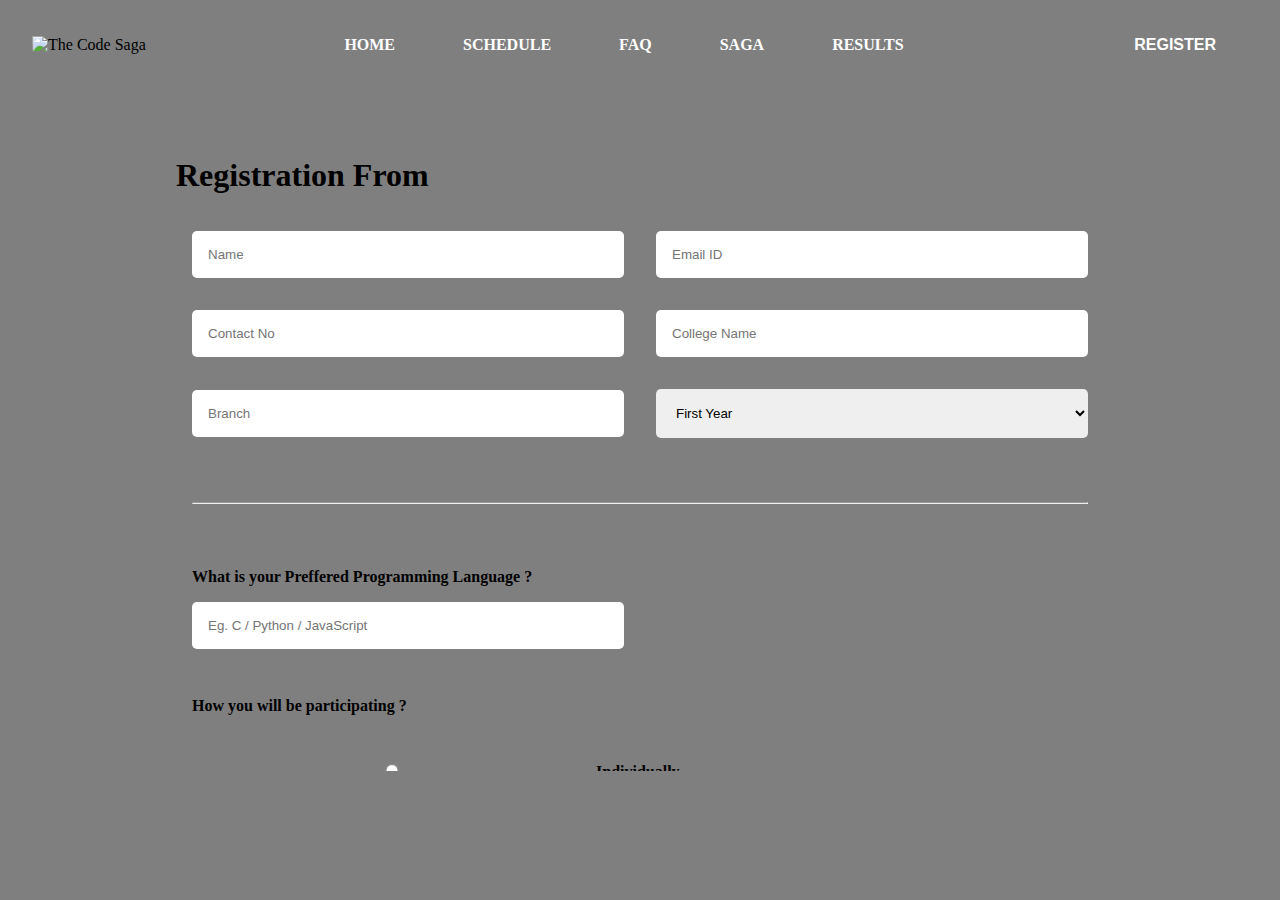
==== pages/registration.html @ 2d0e2211 "generate registration code" ====
<!DOCTYPE html>
<html lang="en">

<head>
  <meta charset="UTF-8">
  <meta name="viewport" content="width=device-width, initial-scale=1.0">
  <title>The Code Saga | Registration</title>

  <!-- styles  -->
  <link rel="stylesheet" href="../styles/registration.css">
  <link rel="stylesheet" href="../styles/navbar.css">
  <link rel="stylesheet" href="../styles/global.css">
  <link rel="stylesheet" href="../styles/utils.css">

  <!-- scripts -->
  <script src="../scripts/handle_payment.js" defer></script>
  <script src="../scripts/helpers.js" defer></script>
</head>

<body>
  <!-- navbar  -->
  <header>
    <nav>

      <div class="brand">
        <img src="../assets/logo/TheCodeSaga_WithoutGlow.svg" alt="The Code Saga">
      </div>

      <div class="navLinks">
        <ul>
          <li><a href="../index.html">HOME</a></li>
          <li><a href="schedule.html">SCHEDULE</a></li>
          <li><a href="faq.html">FAQ</a></li>
          <li><a href="saga.html">SAGA</a></li>
          <li><a href="results.html">RESULTS</a></li>
        </ul>
      </div>

      <div class="cta">
        <a href="registration.html">
          <button>REGISTER</button>
        </a>
      </div>

      <div class="menuIconContainer">
        <div class="menuOpenIconWrapper">
          <img src="../assets/icons/menu-outline.svg" alt="MenuIcon">
        </div>
        <div class="menuCloseIconWrapper">
        </div>
      </div>

    </nav>
  </header>

  <div id="root">

    <div class="formContainer">
      <div class="formWrapper">
        <div class="formTitle">
          <h1>Registration From</h1>
        </div>
        <div class="formContentContainer">

          <form action="">

            <div class="generalInfo">
              <div class="name">
                <input type="text" placeholder="Name">
              </div>
              <div class="email">
                <input type="email" placeholder="Email ID">
              </div>
              <div class="phone">
                <input type="number" placeholder="Contact No">
              </div>
              <div class="college">
                <input type="text" placeholder="College Name">
              </div>
              <div class="branch">
                <input type="text" placeholder="Branch">
              </div>
              <div class="year">
                <select name="name">
                  <option value="FY">First Year</option>
                  <option value="SY">Second Year</option>
                  <option value="TY">Third Year</option>
                </select>
              </div>
            </div>

            <hr style="margin-block: 4rem;">

            <div class="preference">
              <div class="language">
                <label for="language">What is your Preffered Programming Language ?</label>
                <input id="language" type="text" placeholder="Eg. C / Python / JavaScript">
              </div>
              <div class="method">
                <label for="">How you will be participating ?</label>

                <label for="individually" class="radio-button-label">
                  <input id="individualParticipation" name="participation" type="radio" value="Individually">
                  Individually
                </label>

                <label for="team">
                  <input id="teamParticipation" name="participation" type="radio" value="Team (max 2 members)">
                  Team (max 2 members)
                </label>
              </div>

              <div class="teamName" style="display: none; margin-top: 2rem;">
                <input type="text" placeholder="Team Name">
                <span>Note: Make Sure your partner has same team name</span>
              </div>

            </div>

            <hr style="margin-block: 4rem;">

            <div class="payment">
              <label for="">What is your preffered payment Method ?</label>

              <label for="" class="radio-button-label">
                <input id="UPIRadio" name="participation" type="radio" value="Individually">
                UPI
              </label>

              <label for="team">
                <input id="cashRadio" name="participation" type="radio" value="cash">
                Cash (spot entry)
              </label>

              <div class="upiQRContainer" style="display: none;">
                <img src="../assets/images/phonePe.jpg" alt="phonePe QR">
                <span>Registration Fees: Rs. 100/ per head-</span>

                <label for="fileUpload">Upload Transaction Screen Short As a Proof</label>
                <input type="file" id="fileUpload" name="fileUpload">
              </div>

              <div class="CashRegistrationIDContainer" style="display: none;">
                <h1 id="rid">ID Yeil Ithe</h1>
                <span>Note: Share this Registration ID with the volunteer when appeared for spot entry</span>
              </div>

            </div>


            <hr style="margin-block: 4rem;">

            <div class="submit">
              <input type="submit" value="SUBMIT">
            </div>

        </div>
        </form>

      </div>
    </div>
  </div>

  </div>
</body>

</html>
---- styles/registration.css ----
#root {
  width: 100%;
  height: 90vh;
  display: flex;
  justify-content: center;
  align-items: center;
}

.formWrapper {
  background: var(--primary-clr);
  height: 80vh;
  width: 80vw;
  border-radius: 8px;
  /* overflow: auto; */
}

.formWrapper .formTitle {
  height: 5rem;
  display: flex;
  align-items: center;
  padding-left: 3rem;
}

.formWrapper .formTitle h1 {
  color: var(--text-clr-primary);
  font-family: var(--primary-font);
  text-shadow: var(--text-clr-primary-glow);
}

.formContentContainer {
  display: flex;
  justify-content: center;
  margin-top: 1rem;
  height: 60vh;
  overflow-y: scroll;
}

.formContentContainer::-webkit-scrollbar {
  width: 0px;
}

.formContentContainer .generalInfo {
  display: grid;
  grid-template-columns: repeat(2, 1fr);
  gap: 2rem;
  place-items: center;
}

.CashRegistrationIDContainer {
  color: white;
}


/* 300  */
@media only screen and (max-width: 735px) {
  .formContentContainer .generalInfo {
    grid-template-columns: repeat(1, 1fr);
  }
}

@media only screen and (min-width: 650px) {

  input,
  select {
    width: 15rem;
    padding: 1rem 1rem;
    border-radius: 5px;
    outline: none;
    caret-color: var(--primary-clr);
    border: none;
  }
}

.formContentContainer .teamName span {
  display: block;
  margin-top: 0.5rem;
  font-size: 1rem;
  font-family: var(--tertiary-font);
  color: var(--text-clr-primary);
}

.formContentContainer .upiQRContainer {
  display: flex;
  justify-content: center;
  align-items: center;
  flex-direction: column;
  padding-block: 2rem;
  text-align: center;
}

.formContentContainer .upiQRContainer img {
  width: 20rem;
}

.formContentContainer .upiQRContainer span {
  display: block;
  color: var(--text-clr-primary);
  font-family: var(--primary-font);
  margin-block: 2rem;
  font-size: 1rem;
  font-weight: 700;
}

.formContentContainer .submit {
  display: flex;
  justify-content: center;
  align-items: center;
}

.formContentContainer .submit input {
  background: var(--secondary-clr);
  color: var(--text-clr-primary);
  border: none;
  border-radius: 50px;
  font-size: 1.5rem;
  box-shadow: var(--text-clr-secondary-glow);
  transition: 0.3s ease;
}

.formContentContainer .submit input:hover {
  opacity: 0.8;
  cursor: pointer;
}

input,
select {
  width: 25rem;
  padding: 1rem 1rem;
  border-radius: 5px;
  outline: none;
  caret-color: var(--primary-clr);
  border: none;
}

select {
  width: 27rem;
}

label {
  display: block;
  color: var(--text-clr-primary);
  font-family: var(--tertiary-font);
  margin-top: 3rem;
  margin-bottom: 1rem;
  font-weight: 700;
}
---- styles/navbar.css ----
header {
  background: var(--primary-clr);
  height: 10vh;
  position: sticky;
  top: 0;
  left: 0;
  z-index: 99999;
  display: flex;
  justify-content: center;
  align-items: center;
}

nav {
  width: 95%;
  display: flex;
  justify-content: space-between;
  align-items: center;
}

nav .brand img {
  width: 3rem;
}

nav .navLinks ul li {
  display: inline-block;
  font-weight: 800;
  color: white;
  font-family: var(--secondary-font);
  transition: 0.3s ease;
}

nav .navLinks ul li:hover {
  color: var(--secondary-clr);
  text-shadow: 1px 1px 15px var(--secondary-clr);
}

nav .navLinks ul li {
  margin-inline: 2rem;
}

nav .cta button {
  background: var(--secondary-clr);
  color: white;
  border-radius: 50px;
  padding-inline: 2rem;
  padding-block: 0.5rem;
  transition: 0.3s ease;
  font-weight: 700;
  text-transform: uppercase;
}

nav .cta button:hover {
  box-shadow: 1px 1px 15px var(--secondary-clr);
}

nav .menuIconContainer {
  display: none;
  position: relative;
}

nav .menuIconContainer img {
  width: 3rem;
  filter: invert(1);
}

nav .menuIconContainer .menuCloseIconWrapper {
  position: absolute;
  top: 0;
}

@media only screen and (max-width: 865px) {
  nav .menuIconContainer {
    display: block;
  }

  nav .navLinks,
  .cta {
    display: none;
  }

  header {
    height: 8vh;
  }
}
---- styles/global.css ----
html {
  height: 100%;
  font-size: 100%;
  box-sizing: border-box;
}

*,
*::after,
*::before {
  padding: 0;
  margin: 0;
}

html::-webkit-scrollbar {
  width: 8px;
}

@media only screen and (max-width: 1300px) {
  html::-webkit-scrollbar {
    width: 4px;
  }
}

html::-webkit-scrollbar-thumb {
  background-color: aqua;
  border-radius: 15px;
}

html::-webkit-scrollbar-track {
  background: red;
}

body {
  height: 100%;
  background-size: auto;
  background-repeat: no-repeat;
}

a,
a:visited,
a:active {
  text-decoration: none;
  color: inherit;
}

li {
  list-style: none;
}

button {
  padding: 0.8rem 1rem;
  border-radius: 8px;
  border: none;
  font-size: 1rem;
  font-weight: 100;
  transition: 0.3s ease;
  cursor: pointer;
}

body {
  background: rgba(0, 0, 0, 0.5) url("../assets/images/bg.svg");
  background-position: right;
  background-blend-mode: darken;
  background-repeat: no-repeat;
  background-size: cover;
}
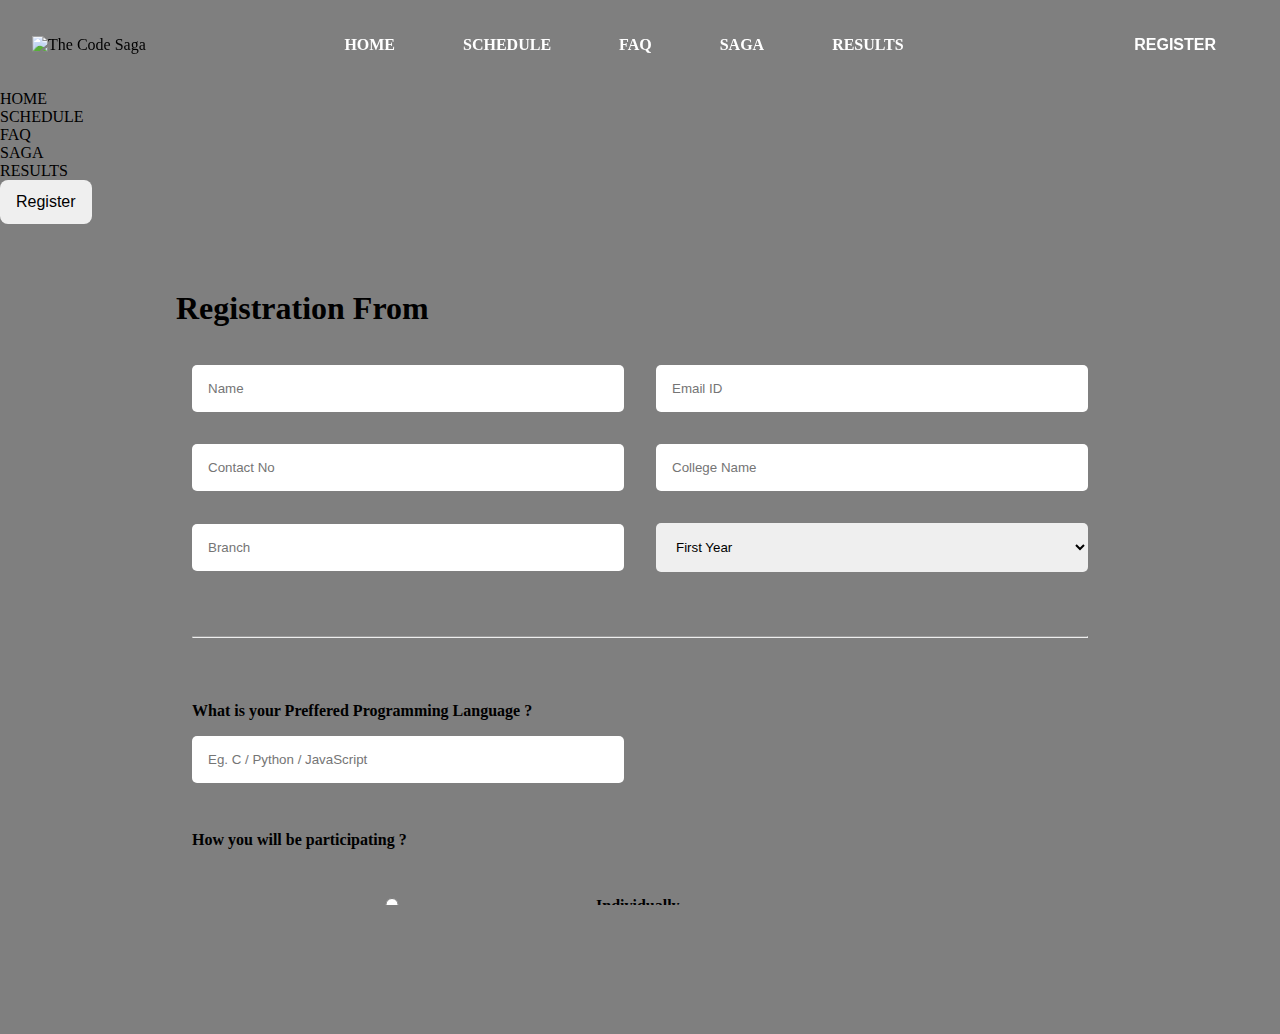
==== commit 78eaa3fa: "Update registration.html" ====
--- a/pages/registration.html
+++ b/pages/registration.html
@@ -21,9 +21,11 @@
   <!-- navbar  -->
   <header>
     <nav>
-
       <div class="brand">
-        <img src="../assets/logo/TheCodeSaga_WithoutGlow.svg" alt="The Code Saga">
+        <img
+          src="../assets/logo/TheCodeSaga_WithoutGlow.svg"
+          alt="The Code Saga"
+        />
       </div>
 
       <div class="navLinks">
@@ -42,16 +44,31 @@
         </a>
       </div>
 
-      <div class="menuIconContainer">
+      <a id="menuIconContainer" class="menuIconContainer">
         <div class="menuOpenIconWrapper">
-          <img src="../assets/icons/menu-outline.svg" alt="MenuIcon">
+          <img src="../assets/icons/menu-outline.svg" alt="MenuIcon" />
         </div>
-        <div class="menuCloseIconWrapper">
+        <div class="menuCloseIconWrapper" style="display: none">
+          <img src="../assets/icons/close-outline.svg" alt="CloseIcon" />
         </div>
-      </div>
-
+      </a>
     </nav>
   </header>
+
+  <div id="res-menu">
+    <ul>
+      <li><a href="../index.html">HOME</a></li>
+      <li><a href="schedule.html">SCHEDULE</a></li>
+      <li><a href="faq.html">FAQ</a></li>
+      <li><a href="saga.html">SAGA</a></li>
+      <li><a href="registration.html">RESULTS</a></li>
+      <li>
+        <a href="registration.html">
+          <button>Register</button>
+        </a>
+      </li>
+    </ul>
+  </div>
 
   <div id="root">
 
@@ -141,7 +158,7 @@
               </div>
 
               <div class="CashRegistrationIDContainer" style="display: none;">
-                <h1 id="rid">ID Yeil Ithe</h1>
+                <h1>ID Yeil Ithe</h1>
                 <span>Note: Share this Registration ID with the volunteer when appeared for spot entry</span>
               </div>
 
@@ -162,6 +179,15 @@
   </div>
 
   </div>
+  <script>
+    const menu2 = document.getElementById("menuIconContainer");
+    const headerul = document.getElementById("res-menu");
+
+    menu2.addEventListener("click", () => {
+      menu2.classList.toggle("active");
+      headerul.classList.toggle("active");
+    });
+  </script>
 </body>
 
-</html>+</html>
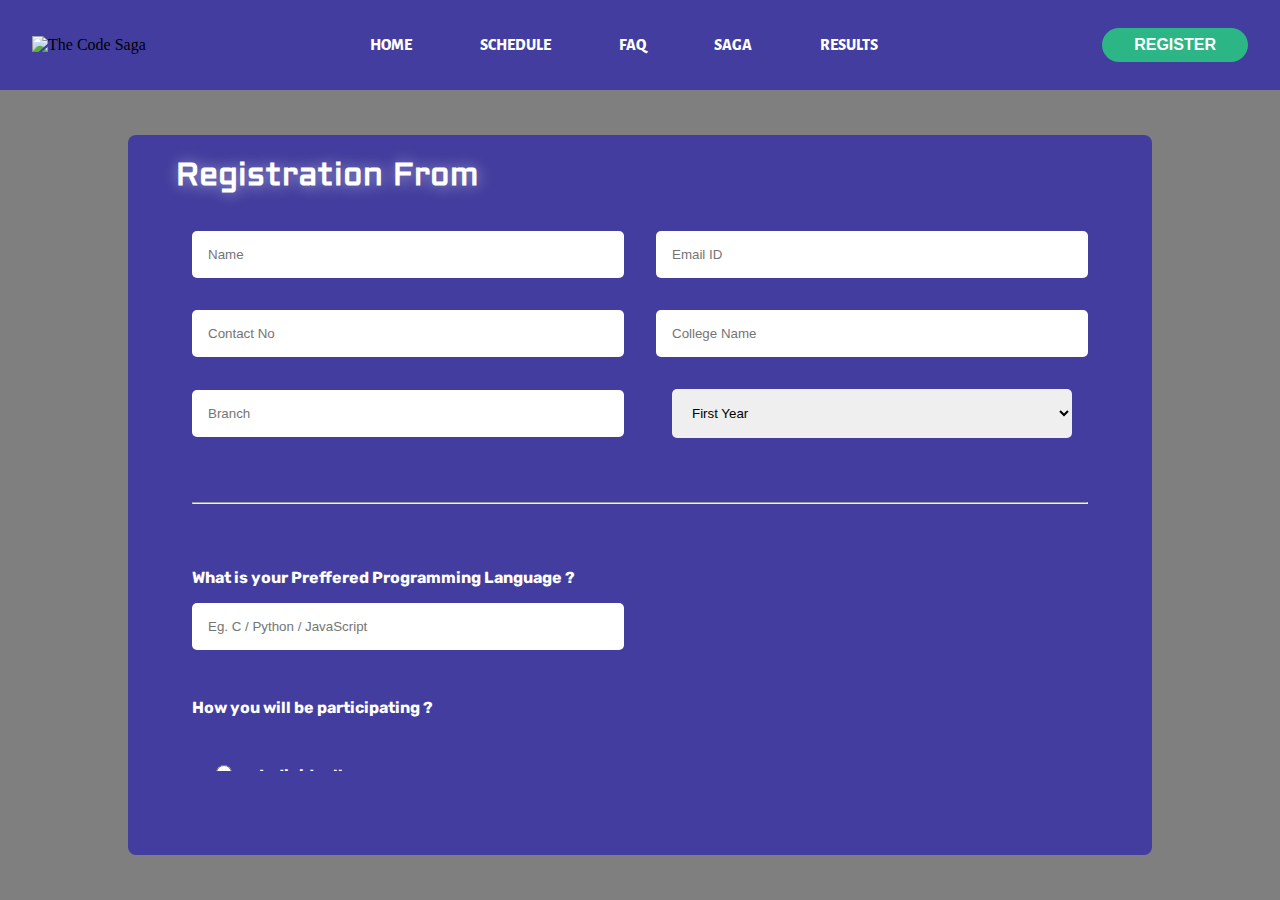
==== commit 81e321b0: "Update registration.html" ====
--- a/pages/registration.html
+++ b/pages/registration.html
@@ -137,7 +137,7 @@
             <hr style="margin-block: 4rem;">
 
             <div class="payment">
-              <label for="">What is your preffered payment Method ?</label>
+              <label for="">What is your preffered payment Method ?  (Rs. 100/- Entry Fees ) </label>
 
               <label for="" class="radio-button-label">
                 <input id="UPIRadio" name="participation" type="radio" value="Individually">
@@ -154,7 +154,7 @@
                 <span>Registration Fees: Rs. 100/ per head-</span>
 
                 <label for="fileUpload">Upload Transaction Screen Short As a Proof</label>
-                <input type="file" id="fileUpload" name="fileUpload">
+                <input type="file" id="fileUpload" name="fileUpload" class="upi-input-style" >
               </div>
 
               <div class="CashRegistrationIDContainer" style="display: none;">
--- a/styles/registration.css
+++ b/styles/registration.css
@@ -143,4 +143,124 @@
   margin-top: 3rem;
   margin-bottom: 1rem;
   font-weight: 700;
-}+}
+
+
+.upi-input-style {
+	border: none;
+	padding: 8px;
+	padding-right: 52px;
+	background-color: #3498db;
+	color: #fff;
+	cursor: pointer;
+	border-radius: 5px;
+	font-size: 1rem;
+}
+
+.upi-input-style::-webkit-file-upload-button {
+	visibility: hidden;
+	display: none;
+}
+
+.upi-input-style::before {
+	content: "Choose a file";
+	display: inline-block;
+	background-color: #3498db;
+	color: #fff;
+	padding: 5px 10px;
+	border: 1px solid #3498db;
+	border-radius: 5px;
+	cursor: pointer;
+}
+
+.upi-input-style:hover::before {
+	background-color: #2672b9;
+}
+
+@media only screen and (max-width: 920px) {
+	.formContentContainer .generalInfo {
+		grid-template-columns: repeat(1, 1fr);
+	}
+	.method input,
+	.payment input {
+		width: 25rem;
+	}
+}
+
+@media only screen and (min-width: 650px) {
+	input,
+	select {
+		width: 25rem;
+		padding: 1rem 1rem;
+		border-radius: 5px;
+		outline: none;
+		caret-color: var(--primary-clr);
+		border: none;
+	}
+	input[type="radio"] {
+		width: 1rem;
+		height: 1rem;
+	}
+	.method input,
+	.payment input {
+		width: 4rem;
+	}
+}
+@media only screen and (max-width: 551px) {
+	.formContentContainer input {
+		width: 15rem;
+	}
+	.formTitle h1 {
+		font-size: 1.5rem;
+	}
+	input[type="radio"] {
+		width: 1rem;
+		height: 1rem;
+	}
+	select {
+		width: 17rem;
+	}
+	.submit input {
+		width: 20rem;
+	}
+}
+@media only screen and (max-width: 660px) {
+	.method input,
+	.payment input {
+		width: 4rem;
+	}
+	input[type="radio"] {
+		width: 1rem;
+		height: 1rem;
+	}
+	.upiQRContainer {
+		width: 90%;
+	}
+	.preference,
+	.payment {
+		padding-left: 31px;
+		padding-right: 10px;
+	}
+	hr {
+		width: 90%;
+		margin: 2rem auto;
+	}
+}
+@media only screen and (max-width: 378px) {
+	input[type="radio"] {
+		width: 1rem;
+		height: 1rem;
+	}
+	.preference,
+	.payment {
+		padding-left: 45px;
+		padding-right: 35px;
+	}
+	.formContentContainer .upiQRContainer img {
+		width: 14rem;
+	}
+	hr {
+		width: 75%;
+		margin: 2rem auto;
+	}
+}
--- a/styles/navbar.css
+++ b/styles/navbar.css
@@ -8,6 +8,16 @@
   display: flex;
   justify-content: center;
   align-items: center;
+}header {
+  background: var(--primary-clr);
+  height: 10vh;
+  position: sticky;
+  top: 0;
+  left: 0;
+  z-index: 99999;
+  display: flex;
+  justify-content: center;
+  align-items: center;
 }
 
 nav {
@@ -46,7 +56,6 @@
   padding-block: 0.5rem;
   transition: 0.3s ease;
   font-weight: 700;
-  text-transform: uppercase;
 }
 
 nav .cta button:hover {
@@ -68,7 +77,79 @@
   top: 0;
 }
 
+nav #menu-logo {
+  display: none;
+  font-size: 2rem;
+}
+
+#res-menu {
+  display: flex;
+  align-items: center;
+  justify-content: center;
+  text-align: center;
+  position: absolute;
+  top: 10%;
+  right: 2%;
+  width: 40%;
+  height: 32vh;
+  background-color: var(--primary-clr);
+  font-family: var(--secondary-font);
+  border-radius: 10px;
+  z-index: 3;
+  display: none;
+}
+
+#res-menu.active {
+  display: block;
+}
+
+#res-menu ul {
+  width: 100%;
+  height: 100%;
+  display: flex;
+  align-items: center;
+  justify-content: center;
+  flex-direction: column;
+  gap: 15px;
+}
+
+#res-menu ul li {
+  margin-bottom: 0px;
+  width: 100%;
+}
+
+#res-menu ul li a {
+  color: var(--text-clr-primary);
+}
+
+#res-menu ul li a:hover {
+  font-weight: 600;
+  color: var(--secondary-clr);
+  text-shadow: var(--secondary-clr) 1px 0 10px;
+}
+
+#res-menu ul li a button {
+  width: 90%;
+  background-color: var(--btn-clr);
+  color: var(--text-clr-primary);
+  font-weight: 600;
+}
+
 @media only screen and (max-width: 865px) {
+  #menu-logo {
+    display: block;
+    font-size: 2rem;
+  }
+
+  #res-menu {
+    display: block;
+  }
+
+
+  #res-menu.active {
+    display: none;
+  }
+
   nav .menuIconContainer {
     display: block;
   }
@@ -82,3 +163,77 @@
     height: 8vh;
   }
 }
+
+
+nav {
+  width: 95%;
+  display: flex;
+  justify-content: space-between;
+  align-items: center;
+}
+
+nav .brand img {
+  width: 3rem;
+}
+
+nav .navLinks ul li {
+  display: inline-block;
+  font-weight: 800;
+  color: white;
+  font-family: var(--secondary-font);
+  transition: 0.3s ease;
+}
+
+nav .navLinks ul li:hover {
+  color: var(--secondary-clr);
+  text-shadow: 1px 1px 15px var(--secondary-clr);
+}
+
+nav .navLinks ul li {
+  margin-inline: 2rem;
+}
+
+nav .cta button {
+  background: var(--secondary-clr);
+  color: white;
+  border-radius: 50px;
+  padding-inline: 2rem;
+  padding-block: 0.5rem;
+  transition: 0.3s ease;
+  font-weight: 700;
+  text-transform: uppercase;
+}
+
+nav .cta button:hover {
+  box-shadow: 1px 1px 15px var(--secondary-clr);
+}
+
+nav .menuIconContainer {
+  display: none;
+  position: relative;
+}
+
+nav .menuIconContainer img {
+  width: 3rem;
+  filter: invert(1);
+}
+
+nav .menuIconContainer .menuCloseIconWrapper {
+  position: absolute;
+  top: 0;
+}
+
+@media only screen and (max-width: 865px) {
+  nav .menuIconContainer {
+    display: block;
+  }
+
+  nav .navLinks,
+  .cta {
+    display: none;
+  }
+
+  header {
+    height: 8vh;
+  }
+}
--- a/styles/utils.css
+++ b/styles/utils.css
@@ -0,0 +1,21 @@
+@import url("https://fonts.googleapis.com/css2?family=Aldrich&display=swap");
+@import url("https://fonts.googleapis.com/css2?family=Rubik&display=swap");
+@import url("https://fonts.googleapis.com/css2?family=Alegreya+Sans+SC&display=swap");
+
+:root {
+  /* colors  */
+  --primary-clr: #423d9e;
+  --secondary-clr: #2cb685;
+  --tertiary-clr: #b55cb5;
+  --primary-clr-700: #0e1120;
+  --text-clr-primary: white;
+  --text-clr-primary-glow: 1px 1px 15px rgba(255, 255, 255, 0.5);
+  --text-clr-secondary-glow: 1px 1px 15px rgba(44, 182, 133, 0.5);
+  --text-clr-tertiary-glow: 1px 1px 15px rgb(181, 92, 181, 0.5);
+  --btn-clr: #2c9db6;
+
+  /* fonts  */
+  --primary-font: "Aldrich", sans-serif;
+  --secondary-font: "Alegreya Sans SC", sans-serif;
+  --tertiary-font: "Rubik", sans-serif;
+}
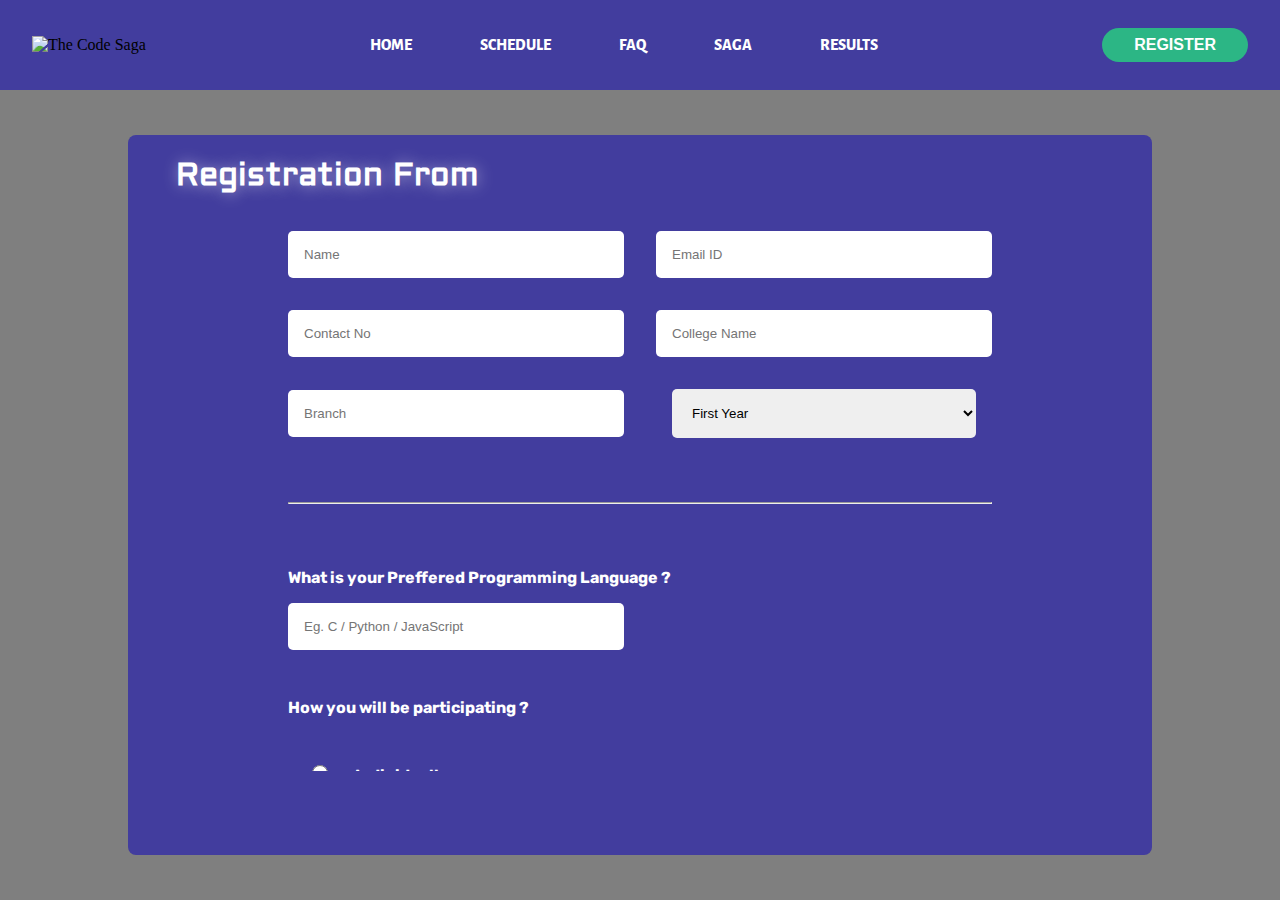
==== commit a8037f2f: "add google form" ====
--- a/pages/registration.html
+++ b/pages/registration.html
@@ -39,7 +39,8 @@
       </div>
 
       <div class="cta">
-        <a href="registration.html">
+        <a href="
+https://docs.google.com/forms/d/e/1FAIpQLSf4H3lAKsj_fXSzgDWkT4f15-ZtOrsCFwkoyjb-aEMPQfGY9Q/viewform?usp=sf_link">
           <button>REGISTER</button>
         </a>
       </div>
@@ -54,21 +55,6 @@
       </a>
     </nav>
   </header>
-
-  <div id="res-menu">
-    <ul>
-      <li><a href="../index.html">HOME</a></li>
-      <li><a href="schedule.html">SCHEDULE</a></li>
-      <li><a href="faq.html">FAQ</a></li>
-      <li><a href="saga.html">SAGA</a></li>
-      <li><a href="registration.html">RESULTS</a></li>
-      <li>
-        <a href="registration.html">
-          <button>Register</button>
-        </a>
-      </li>
-    </ul>
-  </div>
 
   <div id="root">
 
--- a/styles/registration.css
+++ b/styles/registration.css
@@ -176,7 +176,16 @@
 .upi-input-style:hover::before {
 	background-color: #2672b9;
 }
-
+@media only screen and (max-width: 1032px) {
+	.formContentContainer input,
+	select {
+		width: 17rem;
+	}
+	.formContentContainer {
+		padding-left: 67px;
+		padding-right: 67px;
+	}
+}
 @media only screen and (max-width: 920px) {
 	.formContentContainer .generalInfo {
 		grid-template-columns: repeat(1, 1fr);
@@ -190,7 +199,7 @@
 @media only screen and (min-width: 650px) {
 	input,
 	select {
-		width: 25rem;
+		width: 19rem;
 		padding: 1rem 1rem;
 		border-radius: 5px;
 		outline: none;
@@ -223,6 +232,10 @@
 	.submit input {
 		width: 20rem;
 	}
+	.formContentContainer .upiQRContainer span,
+	label {
+		text-align: left;
+	}
 }
 @media only screen and (max-width: 660px) {
 	.method input,
